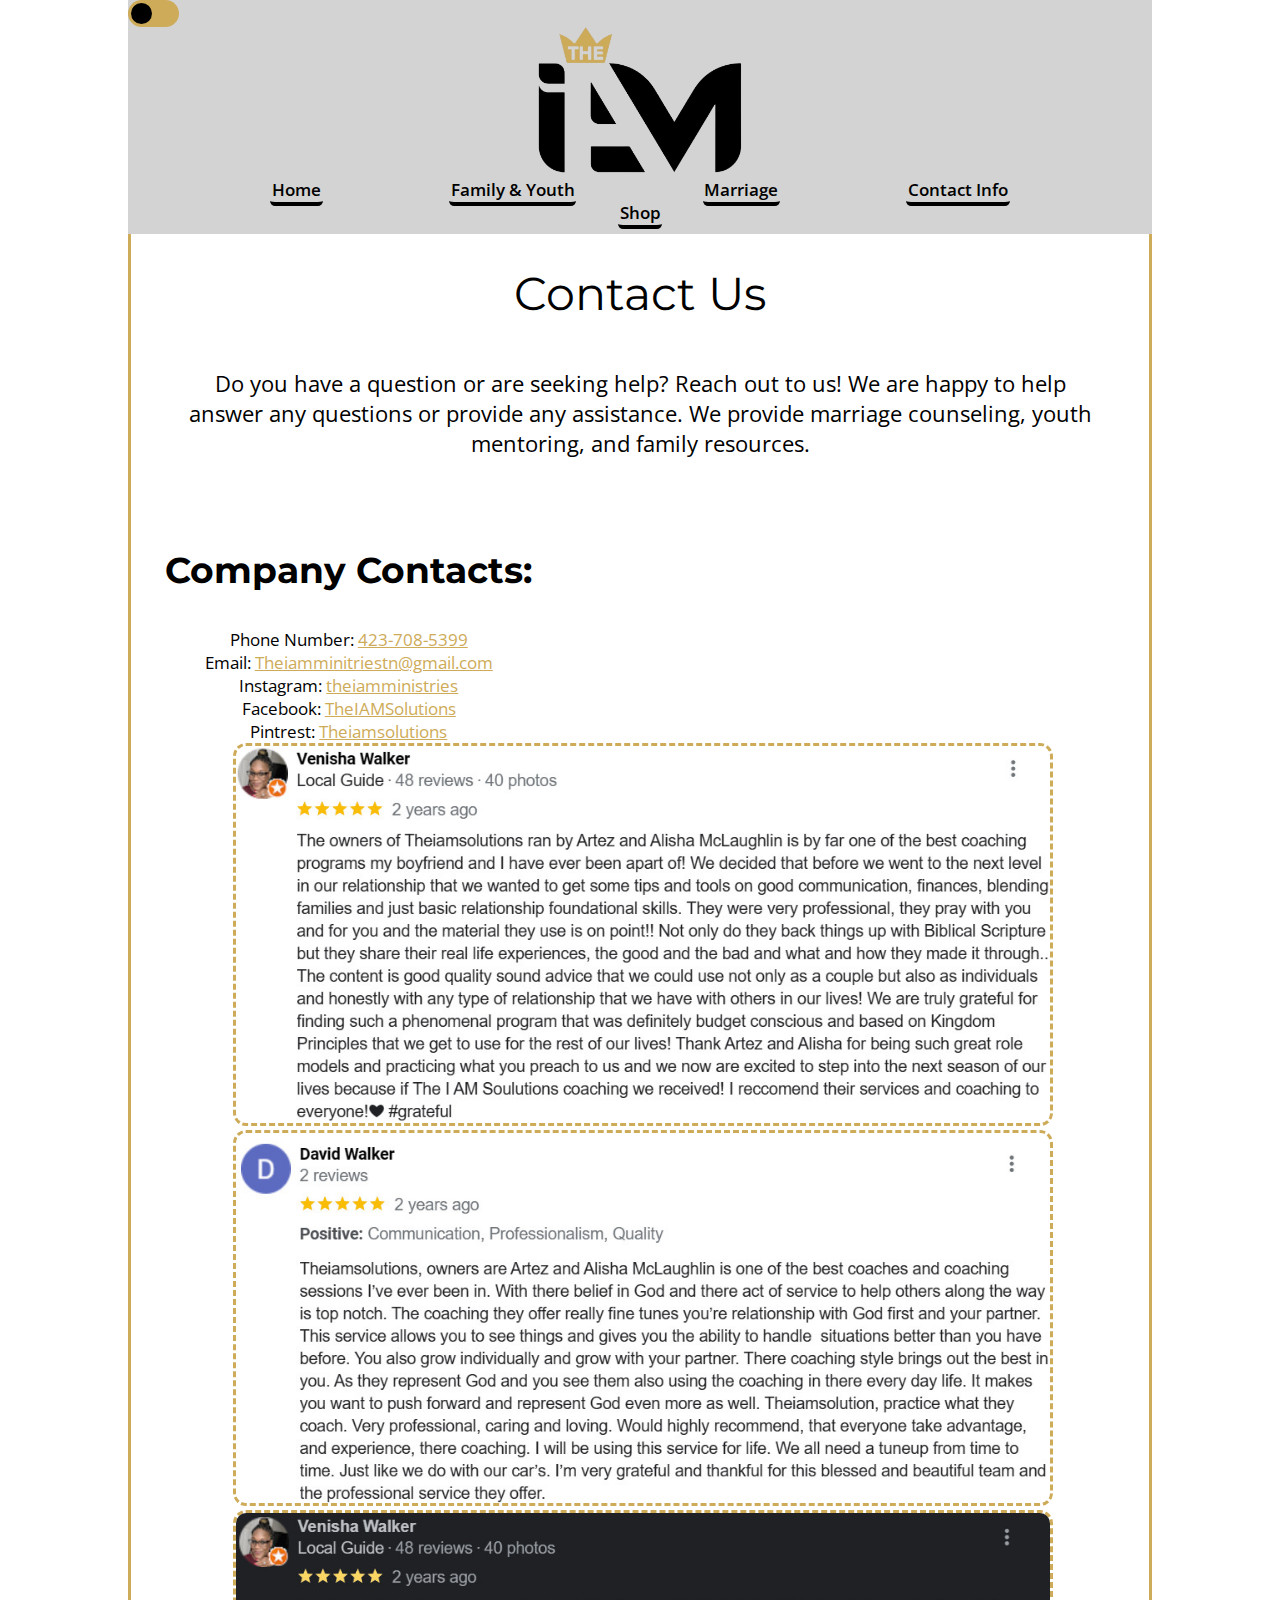
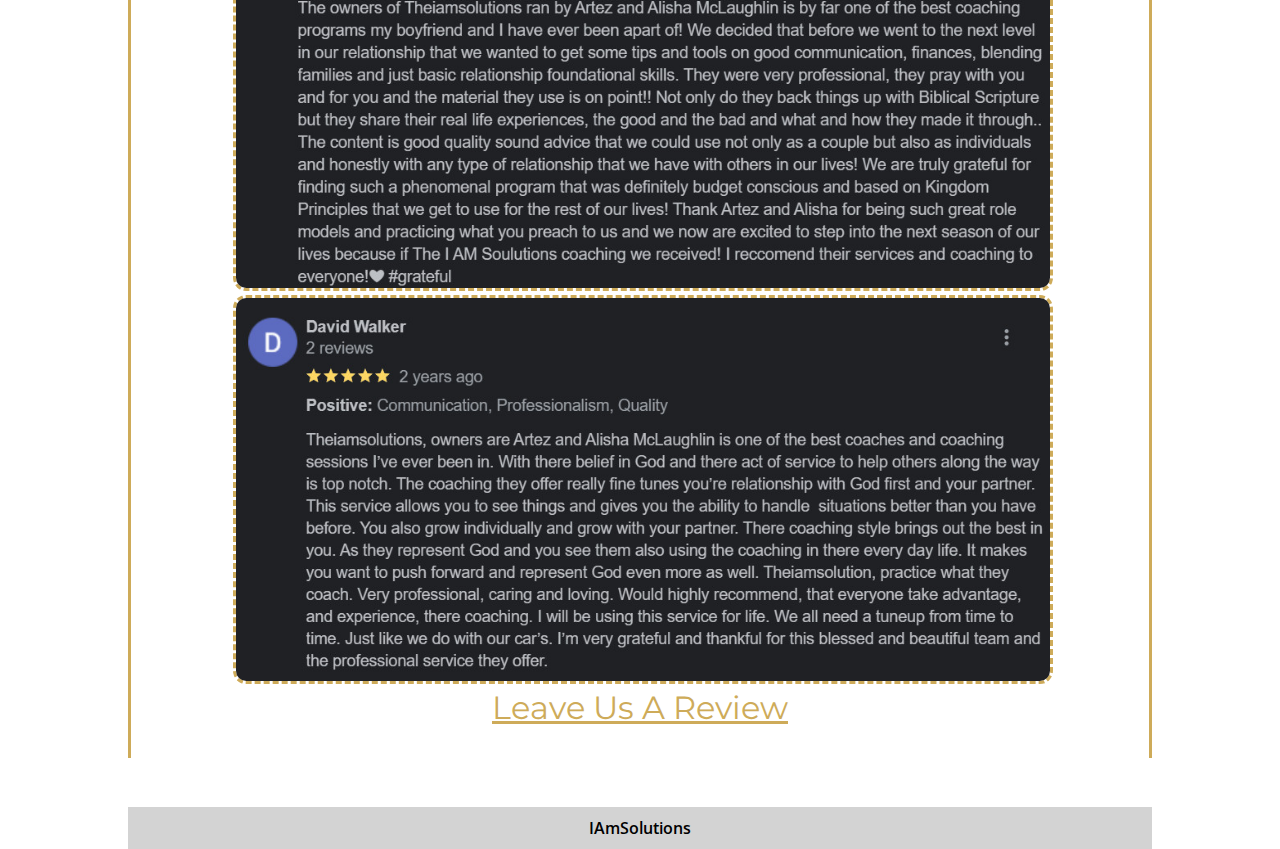
==== contact.html @ c2584e49 "Contact" ====
<!DOCTYPE html>
<html lang="en">
<head>
    <meta charset="UTF-8">
    <meta name="viewport" content="width=device-width, initial-scale=1.0">
    <link rel="stylesheet" id="light" href="css/contact-light-mode.css">
    <link rel="stylesheet" id="dark" href="css/contact-dark-mode.css">
    <link rel="preconnect" href="https://fonts.googleapis.com">
    <link rel="preconnect" href="https://fonts.gstatic.com" crossorigin>
    <link href="https://fonts.googleapis.com/css2?family=Montserrat&display=swap" rel="stylesheet">
    <link href="https://fonts.googleapis.com/css2?family=Open+Sans:wght@300&display=swap" rel="stylesheet">

    <title>Contact</title>

    <!-- 
		Author:				Riley Hayden
		Creation Date:		10-31-2023
		Last revised:		11-14-2023
		Assignment:			Website Project
	-->

</head>
<body>
    <header>
        <script src="js/switcher.js"></script> 
        <script src="js/imageCycler.js"></script>

        <label class="switch">
            <input type="checkbox" id="modeSwitcher" >
            <span class="slider round"></span>
          </label>
        <img class="logo" id="logo" src="images/IAmSolutionsLogo.png" alt="IAmSolutions Logo">
    </header>
    <nav>
        <a href="index.html">Home</a>
        <a href="family.html">Family & Youth</a>
        <a href="marriage.html">Marriage</a>
        <a href="contact.html">Contact Info</a>
        <a href="shop.html">Shop</a>
    </nav>

    <div class="container">
        <p class="title">Contact Us</p>
        <section class="section-one">
            Do you have a question or are seeking help? Reach out to us! We are happy to help <br>
            answer any questions or provide any assistance. We provide marriage counseling, youth mentoring, and family resources.
        </section>
        <br>
        <Section class="section-two">
            <h3 class="subtitle">Company Contacts:</h3>
            Phone Number: <a href="tel:+14237085399">423-708-5399</a>
            <br>
            Email: <a href="mailto:Theiamminitriestn@gmail.com">Theiamminitriestn@gmail.com</a>
            <br>
            Instagram: <a href="https://www.instagram.com/theiamsolutions">theiamministries</a>
            <br>
            Facebook: <a href="https://www.facebook.com/TheIAMSolutions">TheIAMSolutions</a>
            <br>
            Pintrest: <a href="https://pin.it/182x25k">Theiamsolutions</a>
        </Section>
        <br> <br><br><br><br>
    <div id="image-container">
        <img src="images/lightreview1.jpg" alt="Image 1">
        <img src="images/lightreview2.jpg" alt="Image2">
        <img src="images/darkreview1.jpg" alt="Image1">
        <img src="images/darkreview2.jpg" alt="Image2">
    </div>
    <section class="review">
        <a href="https://www.google.com/search?q=Christian+Coaching+TheIAMSolutions&sca_esv=339159a9634a0c7a&sca_upv=1&sxsrf=AM9HkKkxTp4_dkOEYoOMYn9KWCcKMvdwLg%3A1700263450667&ei=GvZXZbCTKIirqtsPmf6hIA&ved=0ahUKEwiwiIH4lsyCAxWIlWoFHRl_CAQQ4dUDCBA&uact=5&oq=Christian+Coaching+TheIAMSolutions&gs_lp=[base64]&sclient=gws-wiz-serp#ip=1&lrd=0x886067b82b1245eb:0x8d9a91ab3188287d,3,,,,">Leave Us A Review</a>
    </section>

    </div>

    <br>
    <br>
    <br>
    <br>
    <br>
    <footer >
        IAmSolutions
    </footer>
</body>
</html>
---- css/contact-light-mode.css ----
/*
	Author:				    Pixel Pioneers (Andrew, Elvin, Riley, Landon, Roy Robinson Jr III) 
	Creation Date:		11-11-2023
	Last revised:		  11-11-2023
	Assignment:			  Website Project

  Primary Page Author: Riley Hayden
*/

:root {
  --bg-color: white;
  --txt-color: black;
  --nav-bg-color: lightgray;
  --nav-hover-txt-color: #FA0086;
  --border-color: #CEAB59;
}

/* The switch - the box around the slider */
.switch {
  position: relative;
  display: inline-block;
  width: 4vw;
  height: 2.1vw;
}

/* Hide default HTML checkbox */
.switch input {
  opacity: 0;
  width: 0;
  height: 0;
}

/* The slider */
.slider {
  position: absolute;
  cursor: pointer;
  top: 0;
  left: 0;
  right: 0;
  bottom: 0;
  background-color: var(--border-color);
  -webkit-transition: .4s;
  transition: .4s;
}

.slider:before {
  position: absolute;
  content: "";
  height: 1.65vw;
  width: 1.65vw;
  left: 6%;
  bottom: 12%;
  background-color: black;
  -webkit-transition: .4s;
  transition: .4s;
}

input:checked + .slider {
  background-color: #2196F3;
}

input:focus + .slider {
  box-shadow: 0 0 1px #2196F3;
}

input:checked + .slider:before {
  -webkit-transform: translateX(1.85vw);
  -ms-transform: translateX(1.85vw);
  transform: translateX(1.85vw);
  background-color: var(--bg-color);
}

/* Rounded sliders */
.slider.round {
  border-radius: 1.8vw;
}

.slider.round:before {
  border-radius: 50%;
} 
    
.title {
  color: var(--txt-color);
  margin-top: 2%;
  font-family: 'Montserrat', sans-serif;
  font-size: 350%;
  text-align: center;
}
    
.subtitle {
  font-family: 'Montserrat', sans-serif;
  font-size: 210%;
 text-align: center;
  padding-top: 1em;
}

body {
  width: 80%;
  background-color: var(--bg-color);
  margin: 0 10% 0 10%;
  font-size: 1.03vw;
  font-family: 'Open Sans', sans-serif;
  color: var(--txt-color);
}

header {
  float: center;
  background-color: var(--nav-bg-color);
  width: 100%;
  margin: 0;
  padding: 0;
}

.logo {
  display: block;
  width: 20%;
  margin: 0 40% 0 40%;
}

nav {
  color: var(--txt-color);
  position: sticky;
  top: 0;
  box-sizing: border-box;
  float: center;
  background-color: var(--nav-bg-color);
  width: 100%;
  margin: 0;
  padding: 0.5% 0 1% 0;
  text-align: center;
}
  
nav a {
  border-bottom-left-radius: .3em;
  border-bottom-right-radius: .3em;
  border-bottom: 0.25em solid var(--txt-color);
  border-top-left-radius: .3em;
  border-top-right-radius: .3em;
  border-top-color: transparent;
  display: inline;
  text-align: center;
  margin-inline: 3.6em;
  font-size: 130%;
  padding: 0.1em;
  font-weight: 600;
}
    
nav a:link, nav a:visited {
  text-decoration: none;
  color: var(--txt-color);
  background-color: transparent;
}
    
nav a:hover, nav a:active, .current {
  color: var(--nav-hover-txt-color);
  background-color: transparent;
  border-bottom-color: var(--border-color);
}
    
.container {
  box-sizing: border-box;
  margin: 0;
  border: 0.3em solid var(--border-color);
  border-top: 0;
  border-bottom: 0;
  width: 100%;
  padding-top: 1%;
  padding-bottom: 3%;
}

#image-container {
  width: 80%;
  margin: 0 auto;
}

#image-container img {
  width: 100%;
  height: auto;
  border: 0.3em dashed var(--border-color);
  border-radius: 1em;
  padding: 0;
}

section {
  text-align: center;
}

.section-one{
  margin: 0 0.4em;
  font-size: 168%;
}

.section-two{
  margin: 0 2em;
  font-size: 130%;
  text-align: center;
  float: left;
}

.review{
  font-family: 'Montserrat', sans-serif;
  font-size: 2rem;
  text-align: center;
}

a{ 
  color: var(--border-color);
}

a:hover, a:active, .current {
  color: var(--nav-hover-txt-color);
  background-color: transparent;
  border-bottom-color: var(--border-color);
}

footer {
  height: 2rem;
  text-align: center;
  padding: 1% 0 0 0;
  margin: -4% 0 0 0;
  position: static;
  background-color: var(--nav-bg-color);
  color: var(--txt-color);
  font-size: 120%;
  font-weight: 600;
}

@media (max-width: 1100px) {
  /* The switch - the box around the slider */
.switch {
  position: relative;
  display: inline-block;
  width: 5.8vw;
  height: 2.7vw;
}

.slider:before {
  height: 2vw;
  width: 2.1vw;
  left: 6%;
  bottom: 12%;
}

input:checked + .slider:before {
  -webkit-transform: translateX(3vw);
  -ms-transform: translateX(3vw);
  transform: translateX(3vw);
}

/* Rounded sliders */
.slider.round {
  border-radius: 2vw;
}

.slider.round:before {
  border-radius: 50%;
} 
    
.title {
  margin-top: 3%;
  font-size: 360%;
}
    
.subtitle {
  font-family: 'Montserrat', sans-serif;
  font-size: 280%;
 text-align: center;
  margin-top: -3%;
}

body {
  width: 90%;
  margin: 0 5% 0 5%;
  font-size: 1.3vw;
}

header {
  float: center;
  background-color: var(--nav-bg-color);
  width: 100%;
  margin: 0;
  padding: 0;
}

.logo {
  width: 30%;
  margin: 0 35% 0 35%;
}

nav {
  margin: -0.005% 0;
  padding: 1% 0 1.5% 0;
}

nav a {
  margin-inline: 1.9em;
  font-size: 140%;
}

.container {
  border: 0.4em solid var(--border-color);
  border-top: 0;
  border-bottom: 0;
}

#image-container {
  width: 80%;
  margin: 0 auto ;
}

.section-one{
  margin: 0 3em;
  font-size: 185%;
}

.section-two{
  margin: 0 3.7em 0 3.7em;
  font-size: 145%;
  text-align: center;
  float: left;
}

.review{
  font-family: 'Montserrat', sans-serif;
  font-size: 200%;
  text-align: center;
}

footer {
  height: 1.5em;
  padding: 1% 0 0 0;
  margin: -4% 0 0 0;
  font-size: 170%;
  font-weight: 600;
}
}

@media(max-width: 700px){
  /* The switch - the box around the slider */
.switch {
width: 14vw;
height: 7vw;
}

.slider:before {
height: 5.4vw;
width: 5.4vw;
left: 6%;
bottom: 11%;
}

input:checked + .slider:before {
-webkit-transform: translateX(6.9vw);
-ms-transform: translateX(6.9vw);
transform: translateX(6.9vw);
}

/* Rounded sliders */
.slider.round {
border-radius: 4vw;
}

.slider.round:before {
border-radius: 50%;
}

.title {
margin-bottom: 5%;
font-size: 400%;
}

.subtitle {
font-size: 350%;
margin-top: -3%;
}

body {
width: 100%;
margin: 0;
font-size: 2.2vw;
}

header {
padding-bottom: 5%;
}

.logo {
width: 40%;
margin: 0 30% 0 30%;
}

nav {
margin: -0.1% 0;
padding: 2.5% 0 2.8% 0;
}

nav a {
margin-inline: 0.2em;
font-size: 180%;
}

.container {
border: 0.7em solid var(--border-color);
border-top: 0;
border-bottom: 0;
}

#image-container {
width: 80%;
margin: 0 auto ;
}

.section-one{
margin: 0 1em;
font-size: 240%;
line-height: 1.4em;
}

.section-two{
  margin: 0 0.5em;
  font-size: 210%;
  line-height: 1.4em;
}

.review{
font-family: 'Montserrat', sans-serif;
font-size: 350%;
text-align: center;
}

footer {
  height: 1.6em;
  padding: 0.4em 0 0 0;
  margin: 0;
  font-size: 260%;
  font-weight: 600;
}
}
---- css/contact-dark-mode.css ----
/*
		Author:				Pixel Pioneers (Andrew, Elvin, Riley, Landon, Roy Robinson Jr III) 
		Creation Date:		10-31-2023
		Last revised:		10-31-2023
		Assignment:			Website Project
*/

:root {
  --bg-color: #474747;
  --txt-color: white;
  --nav-bg-color: #292929;
  --nav-hover-bg-color: #FA0086;
  --nav-hover-txt-color: #CEAB59;
  --border-color: #FA0086;
}

/* The switch - the box around the slider */
.switch {
  position: relative;
  display: inline-block;
  width: 4vw;
  height: 2.1vw;
}

/* Hide default HTML checkbox */
.switch input {
  opacity: 0;
  width: 0;
  height: 0;
}

/* The slider */
.slider {
  position: absolute;
  cursor: pointer;
  top: 0;
  left: 0;
  right: 0;
  bottom: 0;
  background-color: var(--border-color);
  -webkit-transition: .4s;
  transition: .4s;
}

.slider:before {
  position: absolute;
  content: "";
  height: 1.65vw;
  width: 1.65vw;
  left: 6%;
  bottom: 12%;
  background-color: #eee;
  -webkit-transition: .4s;
  transition: .4s;
}

input:checked + .slider {
  background-color: var(--border-color);
}

input:focus + .slider {
  box-shadow: 0 0 1px #2196F3;
}

input:checked + .slider:before {
  -webkit-transform: translateX(1.85vw);
  -ms-transform: translateX(1.85vw);
  transform: translateX(1.85vw);
  background-color: #eee;
}

/* Rounded sliders */
.slider.round {
  border-radius: 1.8vw;
}

.slider.round:before {
  border-radius: 50%;
} 
    
.title {
  color: var(--txt-color);
  margin-top: 2%;
  font-family: 'Montserrat', sans-serif;
  font-size: 350%;
  text-align: center;
}
    
.subtitle {
  font-family: 'Montserrat', sans-serif;
  font-size: 210%;
 text-align: center;
  padding-top: 1em;
}

body {
  width: 80%;
  background-color: var(--bg-color);
  margin: 0 10% 0 10%;
  font-size: 1.03vw;
  font-family: 'Open Sans', sans-serif;
  color: var(--txt-color);
}

header {
  float: center;
  background-color: var(--nav-bg-color);
  width: 100%;
  margin: 0;
  padding: 0;
}

.logo {
  display: block;
  width: 20%;
  margin: 0 40% 0 40%;
}

nav {
  color: var(--txt-color);
  position: sticky;
  top: 0;
  box-sizing: border-box;
  float: center;
  background-color: var(--nav-bg-color);
  width: 100%;
  margin: 0;
  padding: 0.5% 0 1% 0;
  text-align: center;
}
  
nav a {
  border-bottom-left-radius: .3em;
  border-bottom-right-radius: .3em;
  border-bottom: 0.25em solid var(--txt-color);
  border-top-left-radius: .3em;
  border-top-right-radius: .3em;
  border-top-color: transparent;
  display: inline;
  text-align: center;
  margin-inline: 3.6em;
  font-size: 130%;
  padding: 0.1em;
  font-weight: 600;
}
    
nav a:link, nav a:visited {
  text-decoration: none;
  color: var(--txt-color);
  background-color: transparent;
}
    
nav a:hover, nav a:active, .current {
  color: var(--nav-hover-txt-color);
  background-color: transparent;
  border-bottom-color: var(--border-color);
}
    
.container {
  box-sizing: border-box;
  margin: 0;
  border: 0.3em solid var(--border-color);
  border-top: 0;
  border-bottom: 0;
  width: 100%;
  padding-top: 1%;
  padding-bottom: 3%;
}

#image-container {
  width: 80%;
  margin: 0 auto;
}

#image-container img {
  width: 100%;
  height: auto;
  border: 0.3em dashed var(--border-color);
  border-radius: 1em;
  padding: 0;
}

section {
  text-align: center;
}

.section-one{
  margin: 0 0.4em;
  font-size: 168%;
}

.section-two{
  margin: 0 2em;
  font-size: 130%;
  text-align: center;
  float: left;
}

.review{
  font-family: 'Montserrat', sans-serif;
  font-size: 2rem;
  text-align: center;
}

a{ 
  color: var(--border-color);
}

a:hover, a:active, .current {
  color: var(--nav-hover-txt-color);
  background-color: transparent;
  border-bottom-color: var(--border-color);
}

footer {
  height: 2rem;
  text-align: center;
  padding: 1% 0 0 0;
  margin: -4% 0 0 0;
  position: static;
  background-color: var(--nav-bg-color);
  color: var(--txt-color);
  font-size: 120%;
  font-weight: 600;
}

@media (max-width: 1100px) {
  /* The switch - the box around the slider */
.switch {
  position: relative;
  display: inline-block;
  width: 5.8vw;
  height: 2.7vw;
}

.slider:before {
  height: 2vw;
  width: 2.1vw;
  left: 6%;
  bottom: 12%;
}

input:checked + .slider:before {
  -webkit-transform: translateX(3vw);
  -ms-transform: translateX(3vw);
  transform: translateX(3vw);
}

/* Rounded sliders */
.slider.round {
  border-radius: 2vw;
}

.slider.round:before {
  border-radius: 50%;
} 
    
.title {
  margin-top: 3%;
  font-size: 360%;
}
    
.subtitle {
  font-family: 'Montserrat', sans-serif;
  font-size: 280%;
 text-align: center;
  margin-top: -3%;
}

body {
  width: 90%;
  margin: 0 5% 0 5%;
  font-size: 1.3vw;
}

header {
  float: center;
  background-color: var(--nav-bg-color);
  width: 100%;
  margin: 0;
  padding: 0;
}

.logo {
  width: 30%;
  margin: 0 35% 0 35%;
}

nav {
  margin: -0.005% 0;
  padding: 1% 0 1.5% 0;
}

nav a {
  margin-inline: 1.9em;
  font-size: 140%;
}

.container {
  border: 0.4em solid var(--border-color);
  border-top: 0;
  border-bottom: 0;
}

#image-container {
  width: 80%;
  margin: 0 auto ;
}

.section-one{
  margin: 0 3em;
  font-size: 185%;
}

.section-two{
  margin: 0 3.7em 0 3.7em;
  font-size: 145%;
  text-align: center;
  float: left;
}

.review{
  font-family: 'Montserrat', sans-serif;
  font-size: 200%;
  text-align: center;
}

footer {
  height: 1.5em;
  padding: 1% 0 0 0;
  margin: -4% 0 0 0;
  font-size: 170%;
  font-weight: 600;
}
}

@media(max-width: 700px){
  /* The switch - the box around the slider */
.switch {
width: 14vw;
height: 7vw;
}

.slider:before {
height: 5.4vw;
width: 5.4vw;
left: 6%;
bottom: 11%;
}

input:checked + .slider:before {
-webkit-transform: translateX(6.9vw);
-ms-transform: translateX(6.9vw);
transform: translateX(6.9vw);
}

/* Rounded sliders */
.slider.round {
border-radius: 4vw;
}

.slider.round:before {
border-radius: 50%;
}

.title {
margin-bottom: 5%;
font-size: 400%;
}

.subtitle {
font-size: 350%;
margin-top: -3%;
}

body {
width: 100%;
margin: 0;
font-size: 2.2vw;
}

header {
padding-bottom: 5%;
}

.logo {
width: 40%;
margin: 0 30% 0 30%;
}

nav {
margin: -0.1% 0;
padding: 2.5% 0 2.8% 0;
}

nav a {
margin-inline: 0.2em;
font-size: 180%;
}

.container {
border: 0.7em solid var(--border-color);
border-top: 0;
border-bottom: 0;
}

#image-container {
width: 80%;
margin: 0 auto ;
}

.section-one{
margin: 0 1em;
font-size: 240%;
line-height: 1.4em;
}

.section-two{
  margin: 0 0.5em;
  font-size: 210%;
  line-height: 1.4em;
}

.review{
font-family: 'Montserrat', sans-serif;
font-size: 350%;
text-align: center;
}

footer {
  height: 1.6em;
  padding: 0.4em 0 0 0;
  margin: 0;
  font-size: 260%;
  font-weight: 600;
}
}
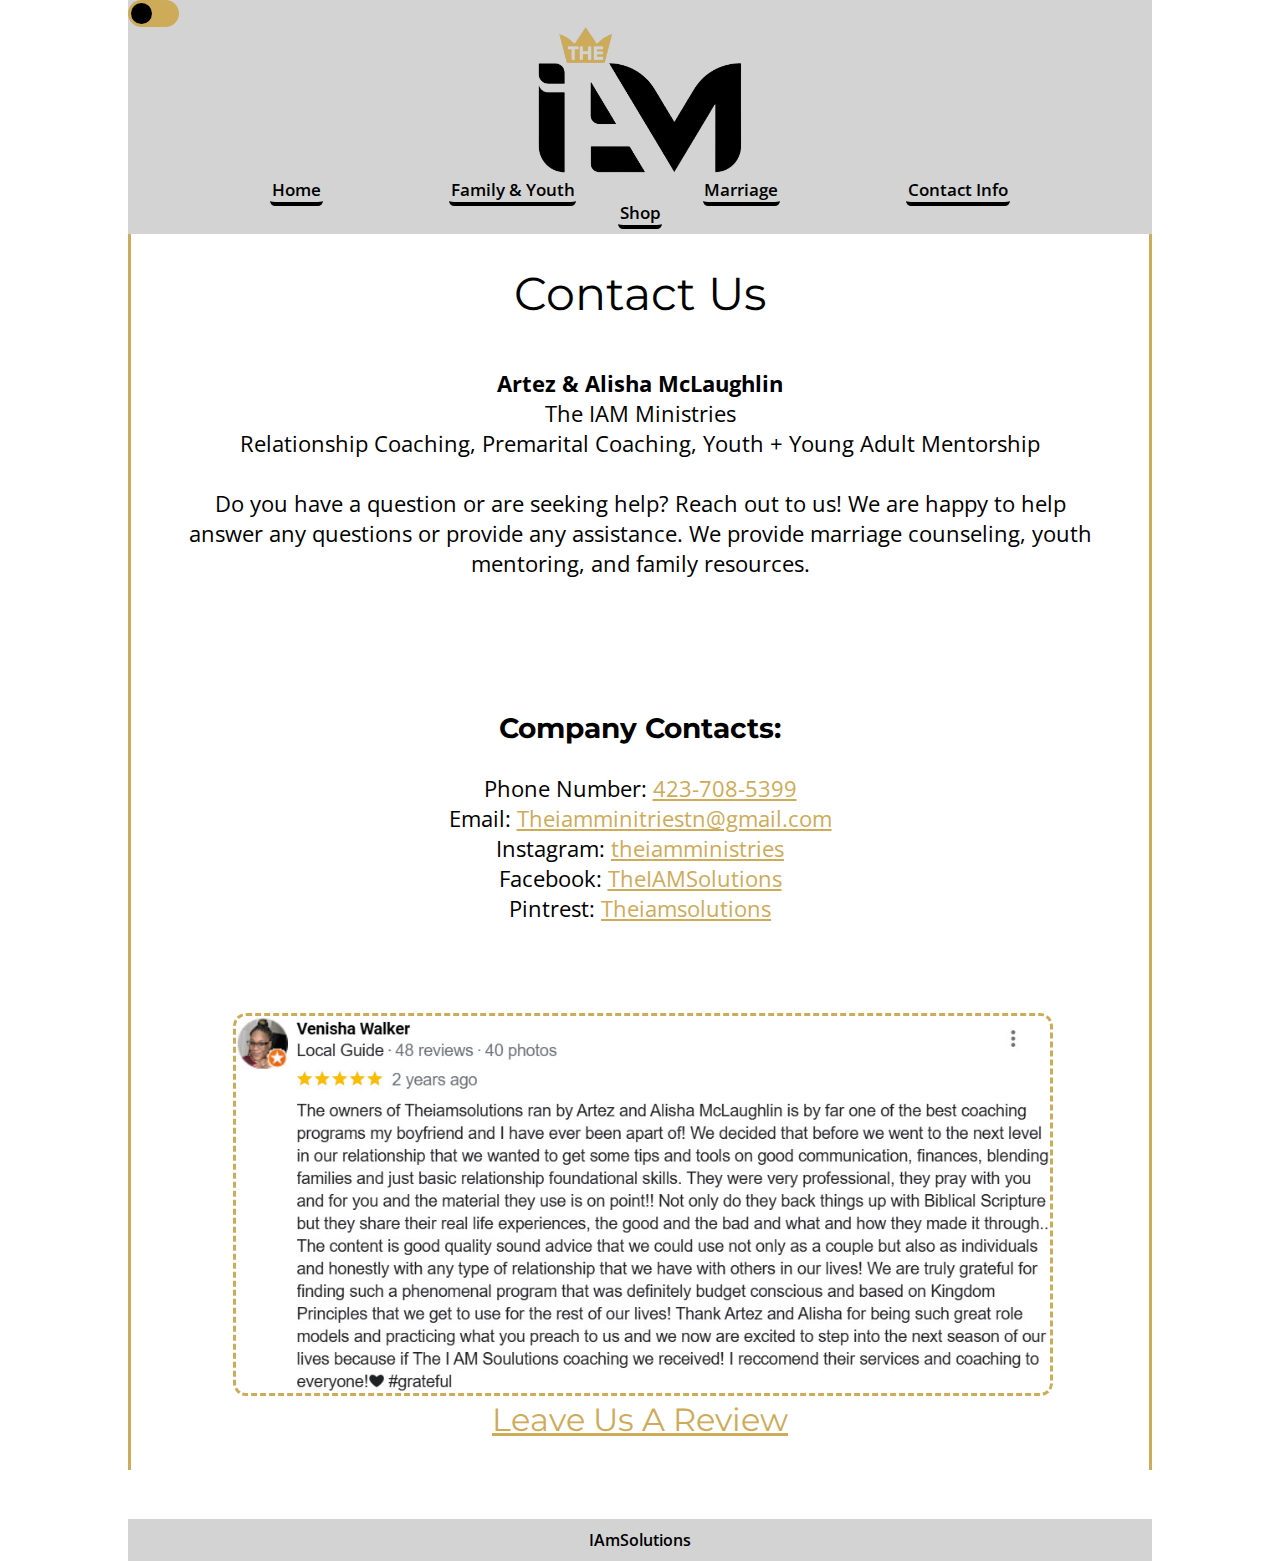
==== commit 4128b67b: "Contact" ====
--- a/contact.html
+++ b/contact.html
@@ -42,12 +42,16 @@
     <div class="container">
         <p class="title">Contact Us</p>
         <section class="section-one">
+            <b>Artez & Alisha McLaughlin</b> <br> The IAM Ministries <br> Relationship Coaching, Premarital Coaching, Youth + Young Adult Mentorship <br> <br>
             Do you have a question or are seeking help? Reach out to us! We are happy to help <br>
             answer any questions or provide any assistance. We provide marriage counseling, youth mentoring, and family resources.
+            <br> <br> <br>
+            
         </section>
         <br>
+        <h3 class="subtitle">Company Contacts:</h3>
         <Section class="section-two">
-            <h3 class="subtitle">Company Contacts:</h3>
+            
             Phone Number: <a href="tel:+14237085399">423-708-5399</a>
             <br>
             Email: <a href="mailto:Theiamminitriestn@gmail.com">Theiamminitriestn@gmail.com</a>
@@ -58,12 +62,10 @@
             <br>
             Pintrest: <a href="https://pin.it/182x25k">Theiamsolutions</a>
         </Section>
+
         <br> <br><br><br><br>
     <div id="image-container">
         <img src="images/lightreview1.jpg" alt="Image 1">
-        <img src="images/lightreview2.jpg" alt="Image2">
-        <img src="images/darkreview1.jpg" alt="Image1">
-        <img src="images/darkreview2.jpg" alt="Image2">
     </div>
     <section class="review">
         <a href="https://www.google.com/search?q=Christian+Coaching+TheIAMSolutions&sca_esv=339159a9634a0c7a&sca_upv=1&sxsrf=AM9HkKkxTp4_dkOEYoOMYn9KWCcKMvdwLg%3A1700263450667&ei=GvZXZbCTKIirqtsPmf6hIA&ved=0ahUKEwiwiIH4lsyCAxWIlWoFHRl_CAQQ4dUDCBA&uact=5&oq=Christian+Coaching+TheIAMSolutions&gs_lp=[base64]&sclient=gws-wiz-serp#ip=1&lrd=0x886067b82b1245eb:0x8d9a91ab3188287d,3,,,,">Leave Us A Review</a>
--- a/css/contact-light-mode.css
+++ b/css/contact-light-mode.css
@@ -192,10 +192,10 @@
 
 .section-two{
   margin: 0 2em;
-  font-size: 130%;
-  text-align: center;
-  float: left;
-}
+  font-size: 168%;
+  text-align: center;
+}
+
 
 .review{
   font-family: 'Montserrat', sans-serif;
@@ -314,10 +314,10 @@
 }
 
 .section-two{
-  margin: 0 3.7em 0 3.7em;
-  font-size: 145%;
-  text-align: center;
-  float: left;
+  margin: 0 3em;
+  font-size: 185%;
+  text-align: center;
+
 }
 
 .review{
@@ -417,8 +417,8 @@
 }
 
 .section-two{
-  margin: 0 0.5em;
-  font-size: 210%;
+  margin: 0 1em;
+  font-size: 240%;
   line-height: 1.4em;
 }
 
--- a/css/contact-dark-mode.css
+++ b/css/contact-dark-mode.css
@@ -191,9 +191,8 @@
 
 .section-two{
   margin: 0 2em;
-  font-size: 130%;
-  text-align: center;
-  float: left;
+  font-size: 168%;
+  text-align: center;
 }
 
 .review{
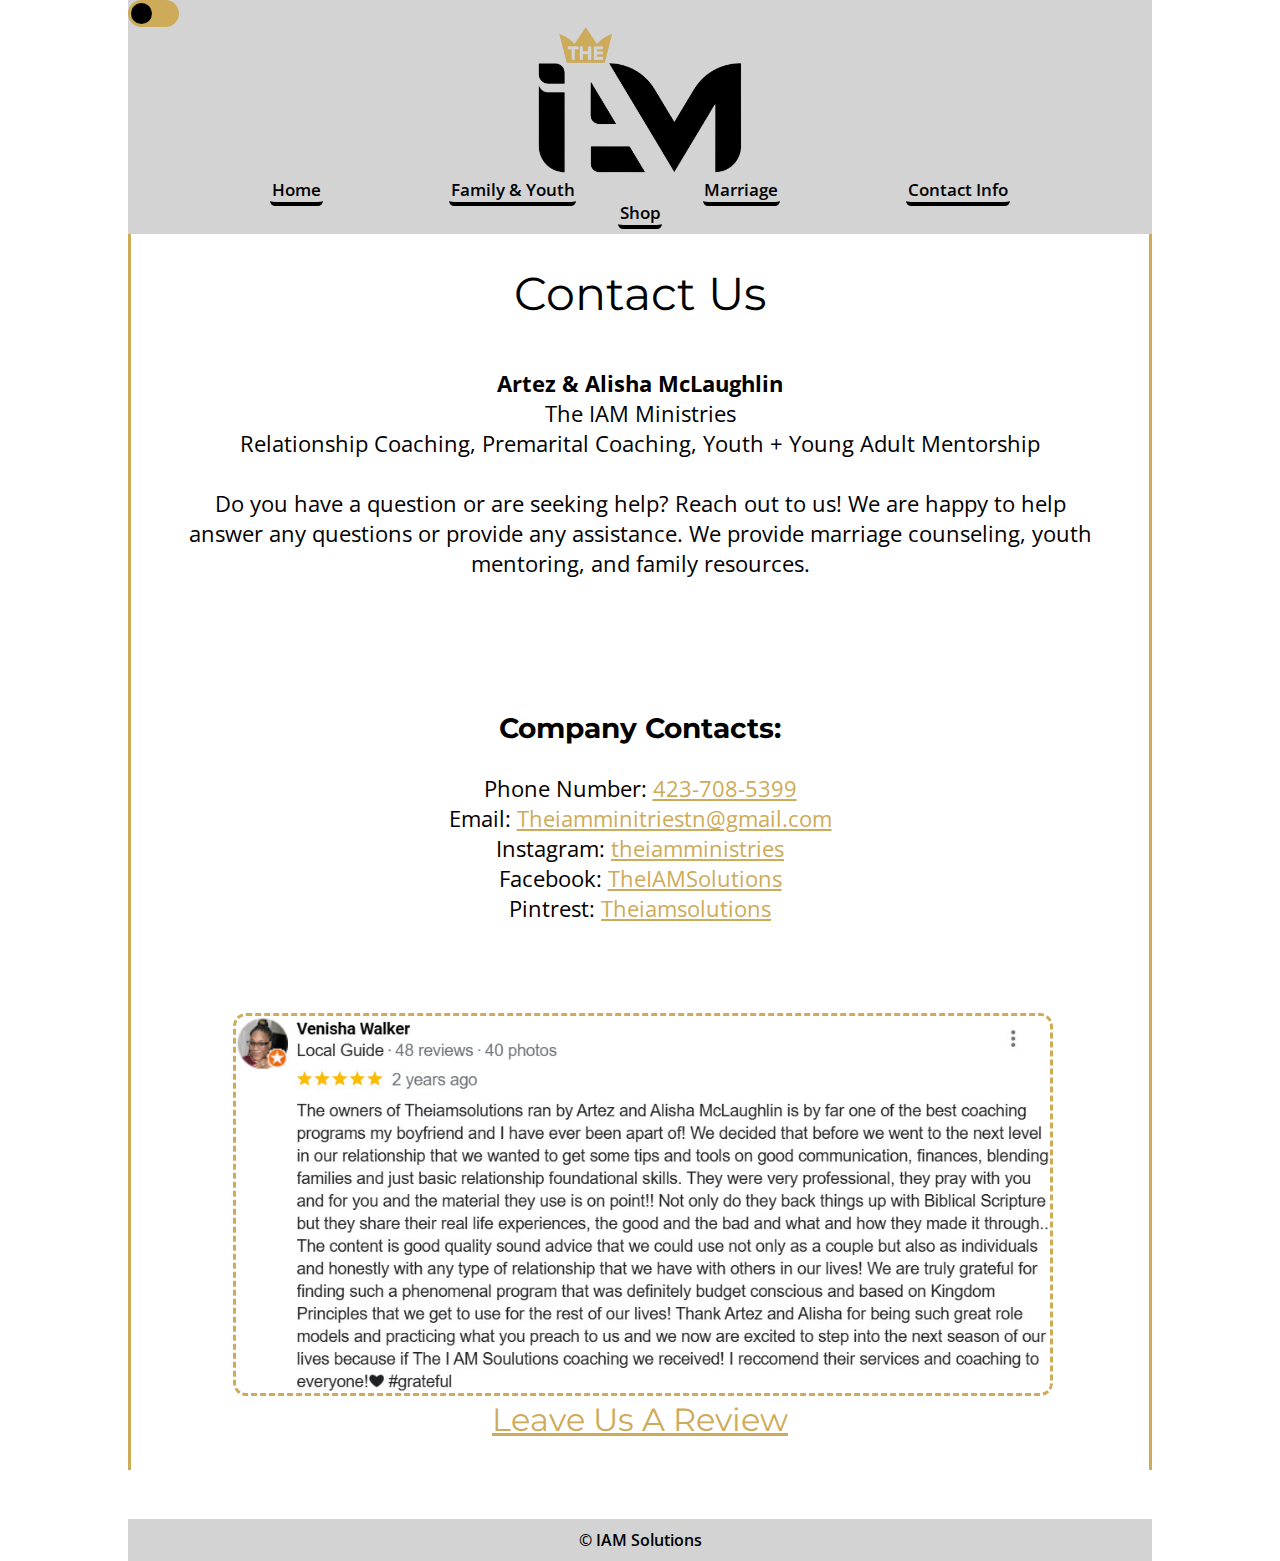
==== commit 76de263e: "Error Checking & changing footer" ====
--- a/contact.html
+++ b/contact.html
@@ -41,16 +41,16 @@
 
     <div class="container">
         <p class="title">Contact Us</p>
-        <section class="section-one">
+        <div class="section-one">
             <b>Artez & Alisha McLaughlin</b> <br> The IAM Ministries <br> Relationship Coaching, Premarital Coaching, Youth + Young Adult Mentorship <br> <br>
             Do you have a question or are seeking help? Reach out to us! We are happy to help <br>
             answer any questions or provide any assistance. We provide marriage counseling, youth mentoring, and family resources.
             <br> <br> <br>
             
-        </section>
+        </div>
         <br>
         <h3 class="subtitle">Company Contacts:</h3>
-        <Section class="section-two">
+        <div class="section-two">
             
             Phone Number: <a href="tel:+14237085399">423-708-5399</a>
             <br>
@@ -61,15 +61,15 @@
             Facebook: <a href="https://www.facebook.com/TheIAMSolutions">TheIAMSolutions</a>
             <br>
             Pintrest: <a href="https://pin.it/182x25k">Theiamsolutions</a>
-        </Section>
+        </div>
 
         <br> <br><br><br><br>
     <div id="image-container">
         <img src="images/lightreview1.jpg" alt="Image 1">
     </div>
-    <section class="review">
+    <div class="review">
         <a href="https://www.google.com/search?q=Christian+Coaching+TheIAMSolutions&sca_esv=339159a9634a0c7a&sca_upv=1&sxsrf=AM9HkKkxTp4_dkOEYoOMYn9KWCcKMvdwLg%3A1700263450667&ei=GvZXZbCTKIirqtsPmf6hIA&ved=0ahUKEwiwiIH4lsyCAxWIlWoFHRl_CAQQ4dUDCBA&uact=5&oq=Christian+Coaching+TheIAMSolutions&gs_lp=[base64]&sclient=gws-wiz-serp#ip=1&lrd=0x886067b82b1245eb:0x8d9a91ab3188287d,3,,,,">Leave Us A Review</a>
-    </section>
+    </div>
 
     </div>
 
@@ -79,7 +79,8 @@
     <br>
     <br>
     <footer >
-        IAmSolutions
+        &copy; IAM Solutions
     </footer>
+    <script src='/js/w3c.js'></script>
 </body>
 </html>--- a/css/contact-light-mode.css
+++ b/css/contact-light-mode.css
@@ -104,7 +104,7 @@
 }
 
 header {
-  float: center;
+  
   background-color: var(--nav-bg-color);
   width: 100%;
   margin: 0;
@@ -122,7 +122,6 @@
   position: sticky;
   top: 0;
   box-sizing: border-box;
-  float: center;
   background-color: var(--nav-bg-color);
   width: 100%;
   margin: 0;
@@ -181,7 +180,7 @@
   padding: 0;
 }
 
-section {
+div {
   text-align: center;
 }
 
@@ -275,8 +274,6 @@
 }
 
 header {
-  float: center;
-  background-color: var(--nav-bg-color);
   width: 100%;
   margin: 0;
   padding: 0;
--- a/css/contact-dark-mode.css
+++ b/css/contact-dark-mode.css
@@ -103,7 +103,6 @@
 }
 
 header {
-  float: center;
   background-color: var(--nav-bg-color);
   width: 100%;
   margin: 0;
@@ -121,7 +120,6 @@
   position: sticky;
   top: 0;
   box-sizing: border-box;
-  float: center;
   background-color: var(--nav-bg-color);
   width: 100%;
   margin: 0;
@@ -180,7 +178,7 @@
   padding: 0;
 }
 
-section {
+div {
   text-align: center;
 }
 
@@ -273,7 +271,6 @@
 }
 
 header {
-  float: center;
   background-color: var(--nav-bg-color);
   width: 100%;
   margin: 0;
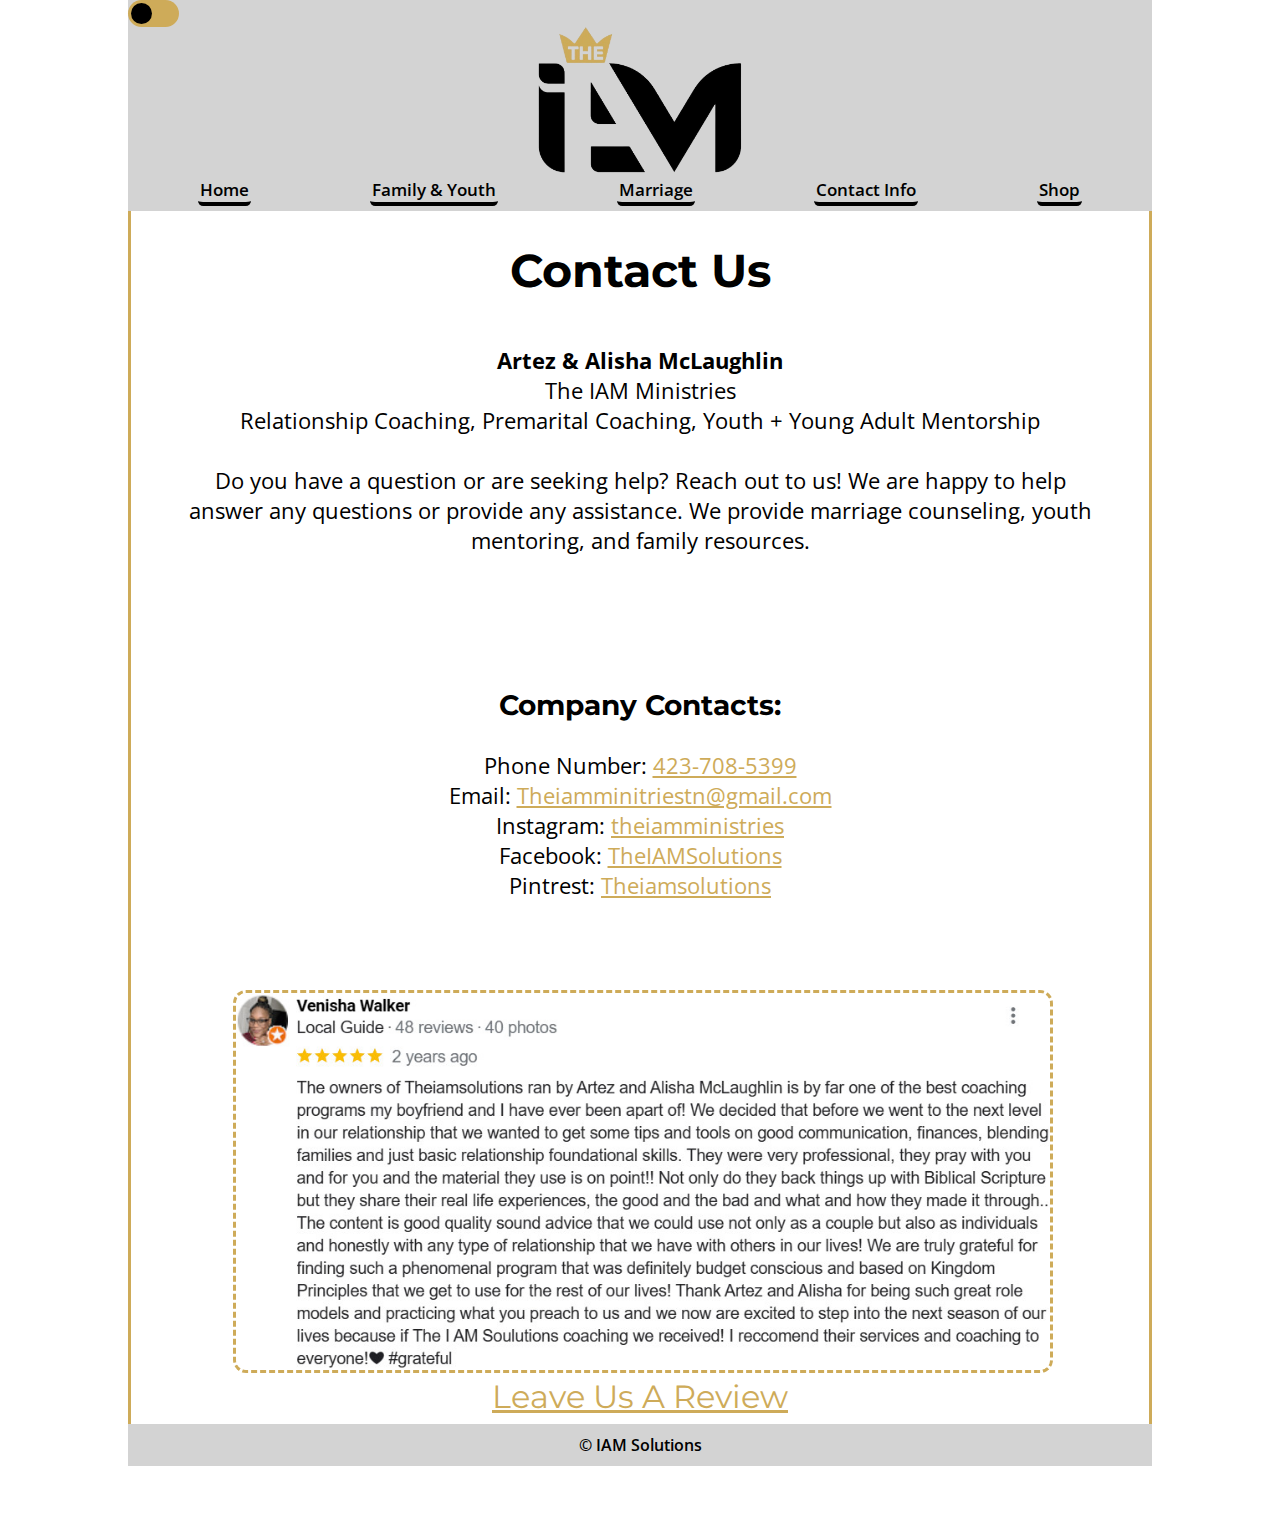
==== commit 2606072d: "Fixes" ====
--- a/contact.html
+++ b/contact.html
@@ -15,7 +15,7 @@
     <!-- 
 		Author:				Riley Hayden
 		Creation Date:		10-31-2023
-		Last revised:		11-14-2023
+		Last revised:		12-4-2023
 		Assignment:			Website Project
 	-->
 
@@ -40,7 +40,7 @@
     </nav>
 
     <div class="container">
-        <p class="title">Contact Us</p>
+        <p class="title"><b>Contact Us</b></p>
         <div class="section-one">
             <b>Artez & Alisha McLaughlin</b> <br> The IAM Ministries <br> Relationship Coaching, Premarital Coaching, Youth + Young Adult Mentorship <br> <br>
             Do you have a question or are seeking help? Reach out to us! We are happy to help <br>
--- a/css/contact-light-mode.css
+++ b/css/contact-light-mode.css
@@ -1,7 +1,7 @@
 /*
 	Author:				    Pixel Pioneers (Andrew, Elvin, Riley, Landon, Roy Robinson Jr III) 
 	Creation Date:		11-11-2023
-	Last revised:		  11-11-2023
+	Last revised:		  12-4-2023
 	Assignment:			  Website Project
 
   Primary Page Author: Riley Hayden
@@ -128,7 +128,7 @@
   padding: 0.5% 0 1% 0;
   text-align: center;
 }
-  
+
 nav a {
   border-bottom-left-radius: .3em;
   border-bottom-right-radius: .3em;
@@ -138,18 +138,18 @@
   border-top-color: transparent;
   display: inline;
   text-align: center;
-  margin-inline: 3.6em;
+  margin-inline: 3.4em;
   font-size: 130%;
   padding: 0.1em;
   font-weight: 600;
 }
-    
+
 nav a:link, nav a:visited {
   text-decoration: none;
   color: var(--txt-color);
   background-color: transparent;
 }
-    
+
 nav a:hover, nav a:active, .current {
   color: var(--nav-hover-txt-color);
   background-color: transparent;
@@ -164,7 +164,7 @@
   border-bottom: 0;
   width: 100%;
   padding-top: 1%;
-  padding-bottom: 3%;
+  padding-bottom: 1%;
 }
 
 #image-container {
@@ -216,7 +216,7 @@
   height: 2rem;
   text-align: center;
   padding: 1% 0 0 0;
-  margin: -4% 0 0 0;
+  margin: -9% 0 0 0;
   position: static;
   background-color: var(--nav-bg-color);
   color: var(--txt-color);
--- a/css/contact-dark-mode.css
+++ b/css/contact-dark-mode.css
@@ -1,8 +1,10 @@
 /*
-		Author:				Pixel Pioneers (Andrew, Elvin, Riley, Landon, Roy Robinson Jr III) 
-		Creation Date:		10-31-2023
-		Last revised:		10-31-2023
-		Assignment:			Website Project
+Author:				Pixel Pioneers (Andrew, Elvin, Riley, Landon, Roy Robinson Jr III) 
+Creation Date:		10-31-2023
+Last revised:		12-4-2023
+Assignment:			Website Project
+
+Primary Page Author: Riley Hayden
 */
 
 :root {
@@ -126,7 +128,7 @@
   padding: 0.5% 0 1% 0;
   text-align: center;
 }
-  
+
 nav a {
   border-bottom-left-radius: .3em;
   border-bottom-right-radius: .3em;
@@ -136,18 +138,18 @@
   border-top-color: transparent;
   display: inline;
   text-align: center;
-  margin-inline: 3.6em;
+  margin-inline: 3.4em;
   font-size: 130%;
   padding: 0.1em;
   font-weight: 600;
 }
-    
+
 nav a:link, nav a:visited {
   text-decoration: none;
   color: var(--txt-color);
   background-color: transparent;
 }
-    
+
 nav a:hover, nav a:active, .current {
   color: var(--nav-hover-txt-color);
   background-color: transparent;
@@ -213,7 +215,7 @@
   height: 2rem;
   text-align: center;
   padding: 1% 0 0 0;
-  margin: -4% 0 0 0;
+  margin: -9% 0 0 0;
   position: static;
   background-color: var(--nav-bg-color);
   color: var(--txt-color);
